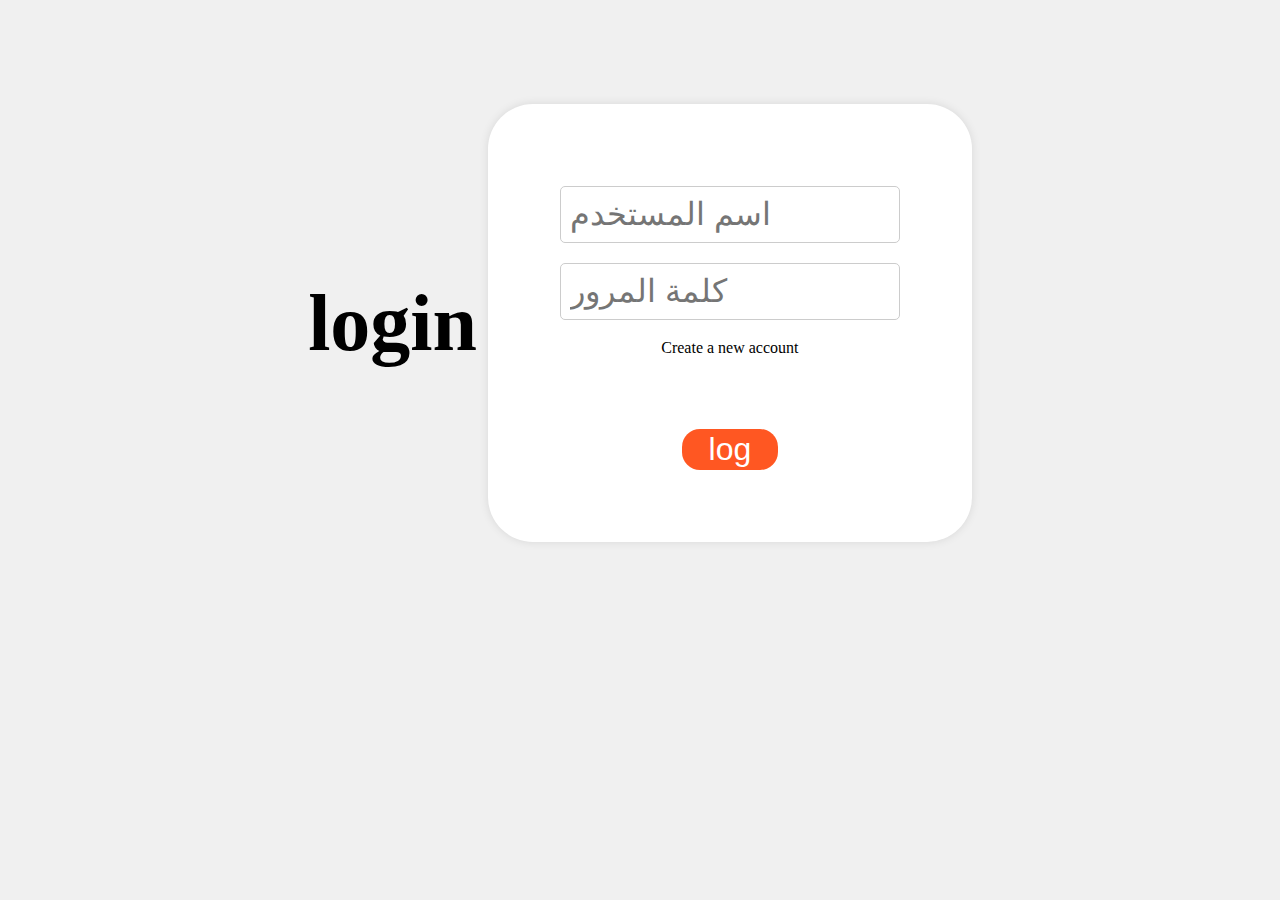
==== login.html @ cafa3253 "W4-D3-project" ====
<!DOCTYPE html>
<html lang="ar">
<head>
    <meta charset="UTF-8">
    <meta name="viewport" content="width=device-width, initial-scale=1.0">
    <title>login</title>
    <link rel="stylesheet" href="login.css">
    <link rel="stylesheet" href="https://cdnjs.cloudflare.com/ajax/libs/font-awesome/6.6.0/css/all.min.css" integrity="sha512-Kc323vGBEqzTmouAECnVceyQqyqdsSiqLQISBL29aUW4U/M7pSPA/gEUZQqv1cwx4OnYxTxve5UMg5GT6L4JJg==" crossorigin="anonymous" referrerpolicy="no-referrer" />
</head>
<body>
    <div class="navall">
        <a href="index.html">
        <i class="fa-solid fa-house"></i></a>
    </div>
    <div class="section-1">
    <h1>login</h1>
    <form id="login-form">
        <input type="text" id="login-username" placeholder="اسم المستخدم" required>
        <input type="password" id="login-password" placeholder="كلمة المرور" required>
        <a href="user.html">Create a new account</a>
      
        <button type="submit">log</button>
    </form>
</div>
    <script>
    let urllog="https://66e7e6a0b17821a9d9da6efe.mockapi.io/login"
    document.getElementById('login-form').addEventListener('submit', function(event) {
        event.preventDefault();
        const enteredUsername = document.getElementById('login-username').value;
        const enteredPassword = document.getElementById('login-password').value;
        
        fetch(urllog, {
        method: 'GET',  
        headers: {
            'Content-Type': 'application/json'
        }
    })
    .then(response => response.json())
    .then(data => {
        console.log(data);  

        let user = data.find(user => user.username === enteredUsername && user.password === enteredPassword);

        if (user) {  

            localStorage.setItem("enteredUsername", enteredUsername);
            window.location.href = 'profil.html';  
        } else {
            alert("Failed: The login data is incorrect");  
        }
    })
})
    </script>
</body>
</html>
---- login.css ----
body {
    background-color: #f0f0f0;
}
.section1 h1{
    display: flex;
    justify-content: left;
    width: 100%;
    margin-right: 1.2vh;
    font-size: 5rem;
    
    
}
.section-1{
    display: flex;
    justify-content: center;
    align-items: center;
    height: 70vh;
    margin: 0;
    
}
h1{
    font-size:5rem ;
    margin-right:1.2vh ;
}

form {
    display: flex;
    flex-direction: column;
    align-items: center;
    background-color: #fff;
    padding: 8vh;
    border-radius: 5vh;
    box-shadow: 0 0 10px rgba(0, 0, 0, 0.1);
    background-size:130% ;
    background-repeat:no-repeat ;
}
i{
   font-size: 2rem;
   
}
input {
    margin: 10px 0;
    padding: 1vh;
    width: 25vw;
    border-radius: 5px;
    border: 1px solid #ccc;
    font-size: 2rem;
}
a{
    margin-top: 1vh;
    color: black;
    text-decoration: none;
}
a:hover{
    margin-top: 2vh;
    color: rgb(78, 76, 76);
    background-color: #ffffff;
}

button{
background-color: #ff5722;
color: rgb(255, 255, 255);
font-size: 2rem;
   width: 7.5vw;
   height: 4.5vh;
   border-radius: 2vh;
   border: none;
   margin-top: 8vh;
   cursor: pointer;
}

@media only screen and (max-width: 768px) {
    button{
        width: 8vw;
        height: 3vh;
        margin-top: 20vh;
       
     }
     form{
        width: 70%;
     }
}
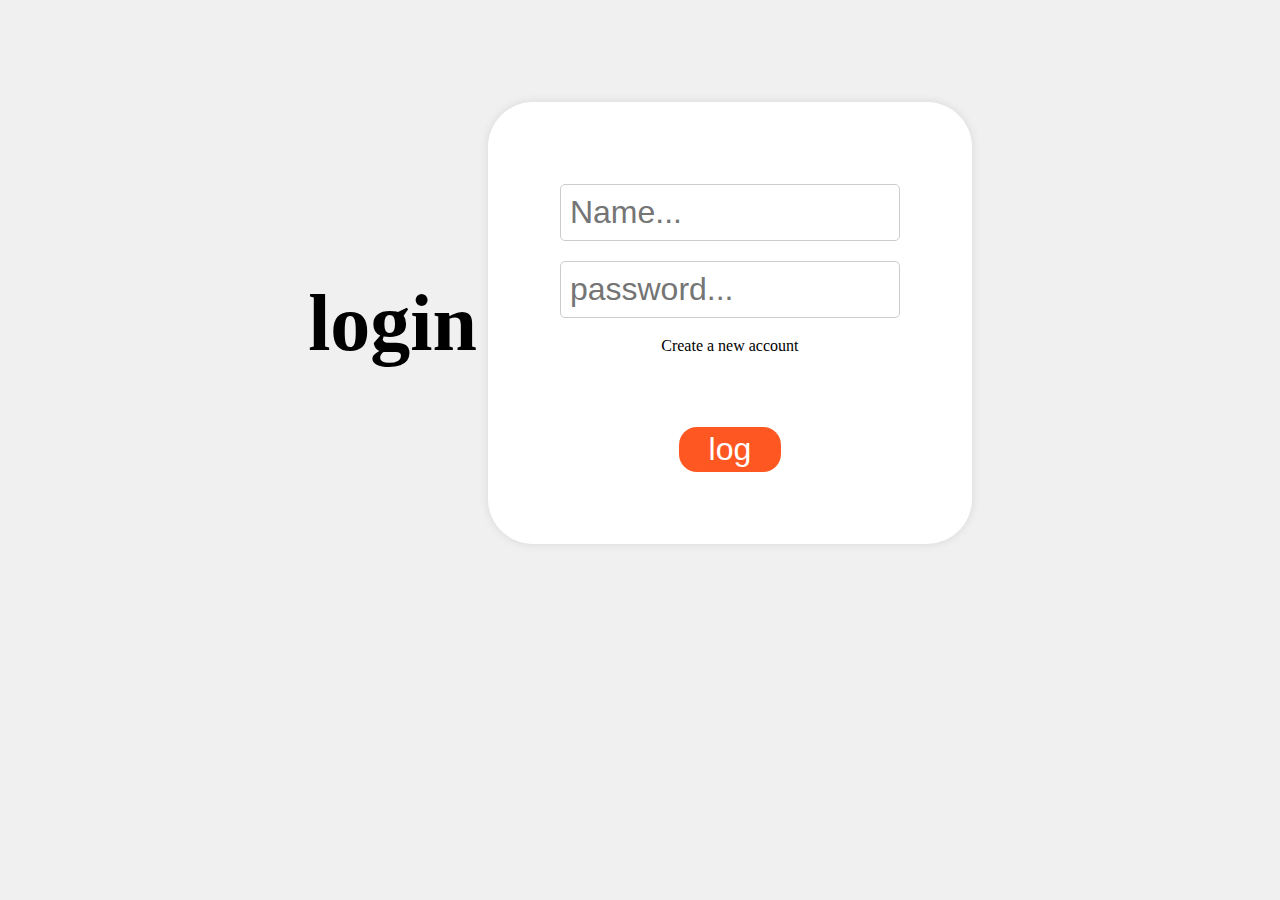
==== commit 8e113ea6: "update" ====
--- a/login.html
+++ b/login.html
@@ -15,8 +15,8 @@
     <div class="section-1">
     <h1>login</h1>
     <form id="login-form">
-        <input type="text" id="login-username" placeholder="اسم المستخدم" required>
-        <input type="password" id="login-password" placeholder="كلمة المرور" required>
+        <input type="text" id="login-username" placeholder="Name..." required>
+        <input type="password" id="login-password" placeholder="password..." required>
         <a href="user.html">Create a new account</a>
       
         <button type="submit">log</button>
--- a/login.css
+++ b/login.css
@@ -61,8 +61,8 @@
 background-color: #ff5722;
 color: rgb(255, 255, 255);
 font-size: 2rem;
-   width: 7.5vw;
-   height: 4.5vh;
+   width: 8vw;
+   height: 5vh;
    border-radius: 2vh;
    border: none;
    margin-top: 8vh;
@@ -71,12 +71,14 @@
 
 @media only screen and (max-width: 768px) {
     button{
-        width: 8vw;
-        height: 3vh;
-        margin-top: 20vh;
-       
+      width: 11vw;
+      height: 7vh;
      }
      form{
-        width: 70%;
+        width: 40%;
      }
+     input{
+        width: 50vw;
+     }
+   
 }